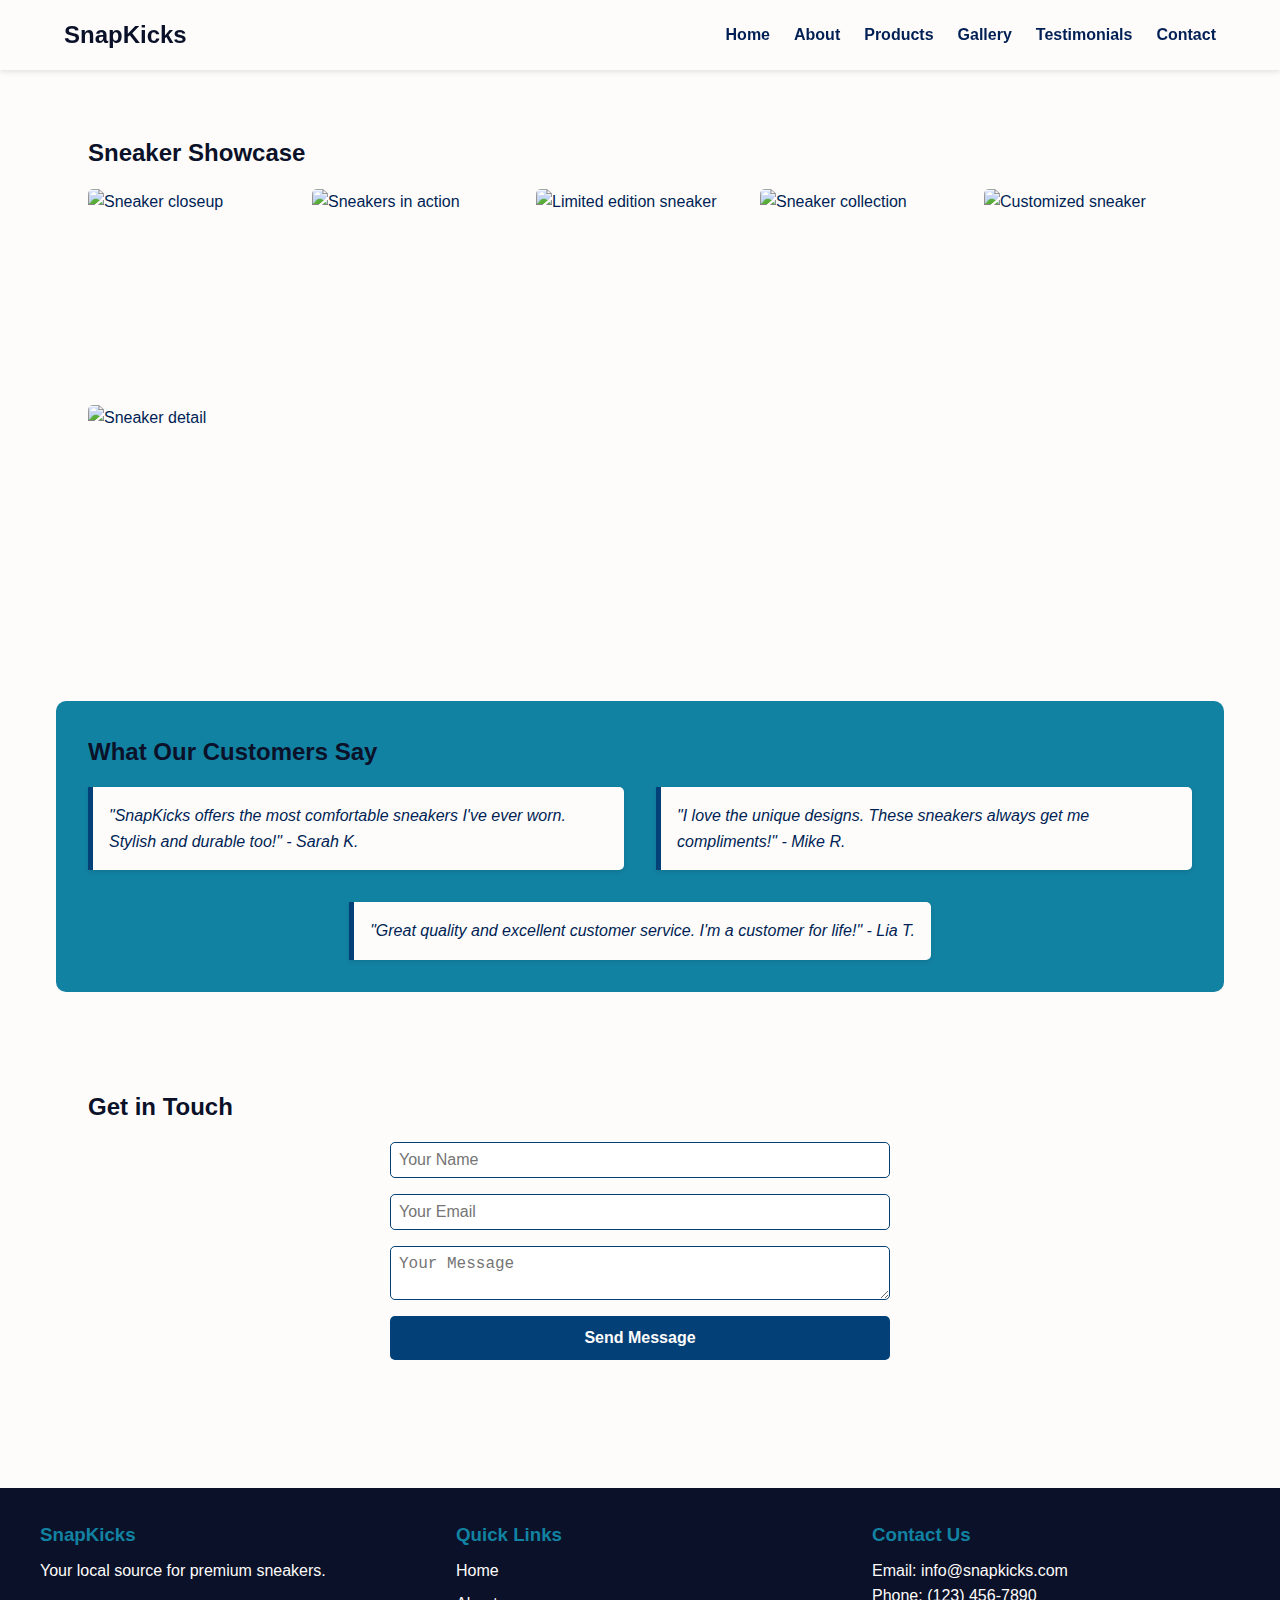
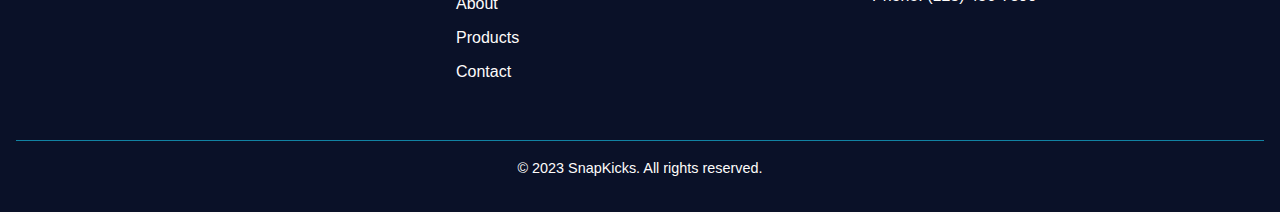
==== File/contact.html @ a64ed83f "belum lengkap" ====
<!DOCTYPE html>
<html lang="en">
<head>
    <meta charset="UTF-8">
    <meta name="viewport" content="width=device-width, initial-scale=1.0">
    <title>SnapKicks - Contact Us</title>
    <link rel="stylesheet" href="style.css">
</head>
<body>
    <header>
        <nav>
            <div class="logo">SnapKicks</div>
            <ul>
                <li><a href="index.html#home">Home</a></li>
                <li><a href="index.html#about">About</a></li>
                <li><a href="index.html#products">Products</a></li>
                <li><a href="#gallery">Gallery</a></li>
                <li><a href="#testimonials">Testimonials</a></li>
                <li><a href="#contact">Contact</a></li>
            </ul>
        </nav>
    </header>

    <main>
        <section id="gallery">
            <h2>Sneaker Showcase</h2>
            <div class="gallery-grid">
                <img src="placeholder-gallery1.jpg" alt="Sneaker closeup">
                <img src="placeholder-gallery2.jpg" alt="Sneakers in action">
                <img src="placeholder-gallery3.jpg" alt="Limited edition sneaker">
                <img src="placeholder-gallery4.jpg" alt="Sneaker collection">
                <img src="placeholder-gallery5.jpg" alt="Customized sneaker">
                <img src="placeholder-gallery6.jpg" alt="Sneaker detail">
            </div>
        </section>

        <section id="testimonials">
            <h2>What Our Customers Say</h2>
            <div class="testimonial-container">
                <blockquote>
                    "SnapKicks offers the most comfortable sneakers I've ever worn. Stylish and durable too!" - Sarah K.
                </blockquote>
                <blockquote>
                    "I love the unique designs. These sneakers always get me compliments!" - Mike R.
                </blockquote>
                <blockquote>
                    "Great quality and excellent customer service. I'm a customer for life!" - Lia T.
                </blockquote>
            </div>
        </section>

        <section id="contact">
            <h2>Get in Touch</h2>
            <form>
                <input type="text" placeholder="Your Name" required>
                <input type="email" placeholder="Your Email" required>
                <textarea placeholder="Your Message" required></textarea>
                <button type="submit">Send Message</button>
            </form>
        </section>
    </main>

    <footer>
        <div class="footer-content">
            <div class="footer-section">
                <h3>SnapKicks</h3>
                <p>Your local source for premium sneakers.</p>
            </div>
            <div class="footer-section">
                <h3>Quick Links</h3>
                <ul>
                    <li><a href="index.html#home">Home</a></li>
                    <li><a href="index.html#about">About</a></li>
                    <li><a href="index.html#products">Products</a></li>
                    <li><a href="#contact">Contact</a></li>
                </ul>
            </div>
            <div class="footer-section">
                <h3>Contact Us</h3>
                <p>Email: info@snapkicks.com</p>
                <p>Phone: (123) 456-7890</p>
            </div>
        </div>
        <div class="footer-bottom">
            <p>&copy; 2023 SnapKicks. All rights reserved.</p>
        </div>
    </footer>
</body>
</html>
---- File/style.css ----
:root {
    --color-1: #0A1128;
    --color-2: #001F54;
    --color-3: #034078;
    --color-4: #1282A2;
    --color-5: #FEFCFB;
}

* {
    box-sizing: border-box;
    margin: 0;
    padding: 0;
}

html {
    scroll-behavior: smooth;
}

body {
    font-family: Arial, sans-serif;
    line-height: 1.6;
    color: var(--color-2);
    background-color: var(--color-5);
}

/* Header and Navigation */
header {
    background-color: var(--color-5);
    box-shadow: 0 2px 5px rgba(0,0,0,0.1);
    position: sticky;
    top: 0;
    z-index: 1000;
}

nav {
    display: flex;
    justify-content: space-between;
    align-items: center;
    padding: 1rem 5%;
}

.logo {
    font-size: 1.5rem;
    font-weight: bold;
    color: var(--color-1);
}

nav ul {
    display: flex;
    list-style-type: none;
}

nav ul li {
    margin-left: 1.5rem;
}

nav ul li a {
    text-decoration: none;
    color: var(--color-2);
    font-weight: bold;
    transition: color 0.3s ease;
}

nav ul li a:hover {
    color: var(--color-3);
}

/* Main Content */
main {
    max-width: 1200px;
    margin: 0 auto;
    padding: 2rem 1rem;
}

section {
    margin-bottom: 4rem;
    padding: 2rem;
    border-radius: 10px;
}

h1, h2, h3 {
    margin-bottom: 1rem;
    color: var(--color-1);
}

/* Landing Page */
.landing-page {
    text-align: center;
    padding: 4rem 0;
    /*background-color: var(--color-4);*/
    background: linear-gradient(rgba(0, 0, 0, 0.5), rgba(0, 0, 0, 0.5)), url('Assets/Sneakers_ocean_theme.jpg') no-repeat;
    background-size: cover;
    background-position: 50% 60%;
    color: var(--color-5);
    border-radius: 10px;
}

.landing-page h1 {
    font-size: 2.5rem;
    color: var(--color-5);
}

.landing-page p {
    font-size: 1.2rem;
    margin-bottom: 2rem;
}

.cta-button {
    display: inline-block;
    padding: 0.8rem 1.5rem;
    text-decoration: none;
    background-color: var(--color-3);
    color: var(--color-5);
    border-radius: 5px;
    font-weight: bold;
    transition: background-color 0.3s ease, transform 0.2s ease;
}

.cta-button:hover {
    background-color: var(--color-2);
    transform: translateY(-2px);
}

/* About Section */
#about {
    background-color: var(--color-5);
    box-shadow: 0 4px 6px rgba(0,0,0,0.1);
}

#about p {
    font-size: 1.1rem;
    color: var(--color-2);
}

/* Products Section */
#products {
    background-color: var(--color-4);
    color: var(--color-5);
}

.product-grid {
    display: grid;
    grid-template-columns: repeat(auto-fit, minmax(250px, 1fr));
    gap: 2rem;
}

.product-card {
    background-color: var(--color-5);
    border-radius: 10px;
    box-shadow: 0 4px 6px rgba(0,0,0,0.1);
    padding: 1rem;
    /*min-width: 270px;
    min-height: 190px;*/
    box-sizing: border-box;
    text-align: center;
    transition: transform 0.3s ease;
}

.product-card:hover {
    transform: translateY(-5px);
}

.product-card img {
    width: 100%;
    height: 200px;
    object-fit: cover;
    border-radius: 5px;
    margin-bottom: 1rem;
}

.product-card h3 {
    color: var(--color-2);
}

.product-card p {
    color: var(--color-3);
    margin-bottom: 1rem;
}

.product-card button {
    background-color: var(--color-3);
    color: var(--color-5);
    border: none;
    padding: 0.5rem 1rem;
    border-radius: 5px;
    cursor: pointer;
    transition: background-color 0.3s ease;
}

.product-card button:hover {
    background-color: var(--color-2);
}


/* Gallery Section */
#gallery {
    background-color: var(--color-5);
}

.gallery-grid {
    display: grid;
    grid-template-columns: repeat(auto-fit, minmax(200px, 1fr));
    gap: 1rem;
}

.gallery-grid img {
    width: 100%;
    height: 200px;
    object-fit: cover;
    border-radius: 5px;
    transition: transform 0.3s ease;
}

.gallery-grid img:hover {
    transform: scale(1.05);
}

/* Testimonials Section */
#testimonials {
    background-color: var(--color-4);
    color: var(--color-5);
}

.testimonial-container {
    /*display: flex;*/
    display: grid;
    grid-template-columns: 1fr 1fr;
    justify-content: space-between;
    gap: 2rem;
}

blockquote {
    background-color: var(--color-5);
    color: var(--color-2);
    border-left: 5px solid var(--color-3);
    padding: 1rem;
    font-style: italic;
    flex-basis: calc(33.333% - 1rem);
    box-shadow: 0 2px 4px rgba(0,0,0,0.1);
    border-radius: 0 5px 5px 0;
}

blockquote:last-child 
{
    grid-column: 1 / span 2;
    justify-self: center;
}

/* Contact Section */
#contact {
    background-color: var(--color-5);
}

form {
    display: flex;
    flex-direction: column;
    max-width: 500px;
    margin: 0 auto;
}

input, textarea {
    margin-bottom: 1rem;
    padding: 0.5rem;
    border: 1px solid var(--color-3);
    border-radius: 5px;
    font-size: 1rem;
}

input:focus, textarea:focus {
    outline: none;
    border-color: var(--color-4);
    box-shadow: 0 0 0 2px rgba(18, 130, 162, 0.2);
}

form button {
    background-color: var(--color-3);
    color: var(--color-5);
    padding: 0.8rem;
    border: none;
    border-radius: 5px;
    cursor: pointer;
    transition: background-color 0.3s ease;
    font-size: 1rem;
    font-weight: bold;
}

form button:hover {
    background-color: var(--color-2);
}

/* Footer */
footer {
    background-color: var(--color-1);
    color: var(--color-5);
    padding: 2rem 1rem;
}

.footer-content {
    display: flex;
    justify-content: space-between;
    flex-wrap: wrap;
    max-width: 1200px;
    margin: 0 auto;
}

.footer-section {
    flex-basis: calc(33.333% - 2rem);
    margin-bottom: 1rem;
}

.footer-section h3 {
    color: var(--color-4);
    margin-bottom: 0.5rem;
}

.footer-section ul {
    list-style-type: none;
}

.footer-section ul li {
    margin-bottom: 0.5rem;
}

.footer-section a {
    color: var(--color-5);
    text-decoration: none;
    transition: color 0.3s ease;
}

.footer-section a:hover {
    color: var(--color-4);
    text-decoration: underline;
}

.footer-bottom {
    text-align: center;
    margin-top: 2rem;
    padding-top: 1rem;
    border-top: 1px solid var(--color-4);
    font-size: 0.9rem;
}

/* Responsive Design */
@media screen and (max-width: 768px) {
    nav {
        flex-direction: column;
    }

    nav ul {
        margin-top: 1rem;
    }

    nav ul li {
        margin: 0 0.5rem;
    }

    .landing-page h1 {
        font-size: 2rem;
    }

    .product-grid {
        grid-template-columns: repeat(auto-fit, minmax(200px, 1fr));
    }

    .testimonial-container {
        flex-direction: column;
    }

    blockquote {
        flex-basis: 100%;
    }

    .footer-section {
        flex-basis: 100%;
    }
}

@media screen and (max-width: 480px) {
    .landing-page h1 {
        font-size: 1.8rem;
    }

    .landing-page p {
        font-size: 1rem;
    }

    section {
        padding: 1rem;
    }

    .product-grid {
        grid-template-columns: 1fr;
    }

    .gallery-grid {
        grid-template-columns: repeat(auto-fit, minmax(150px, 1fr));
    }
}
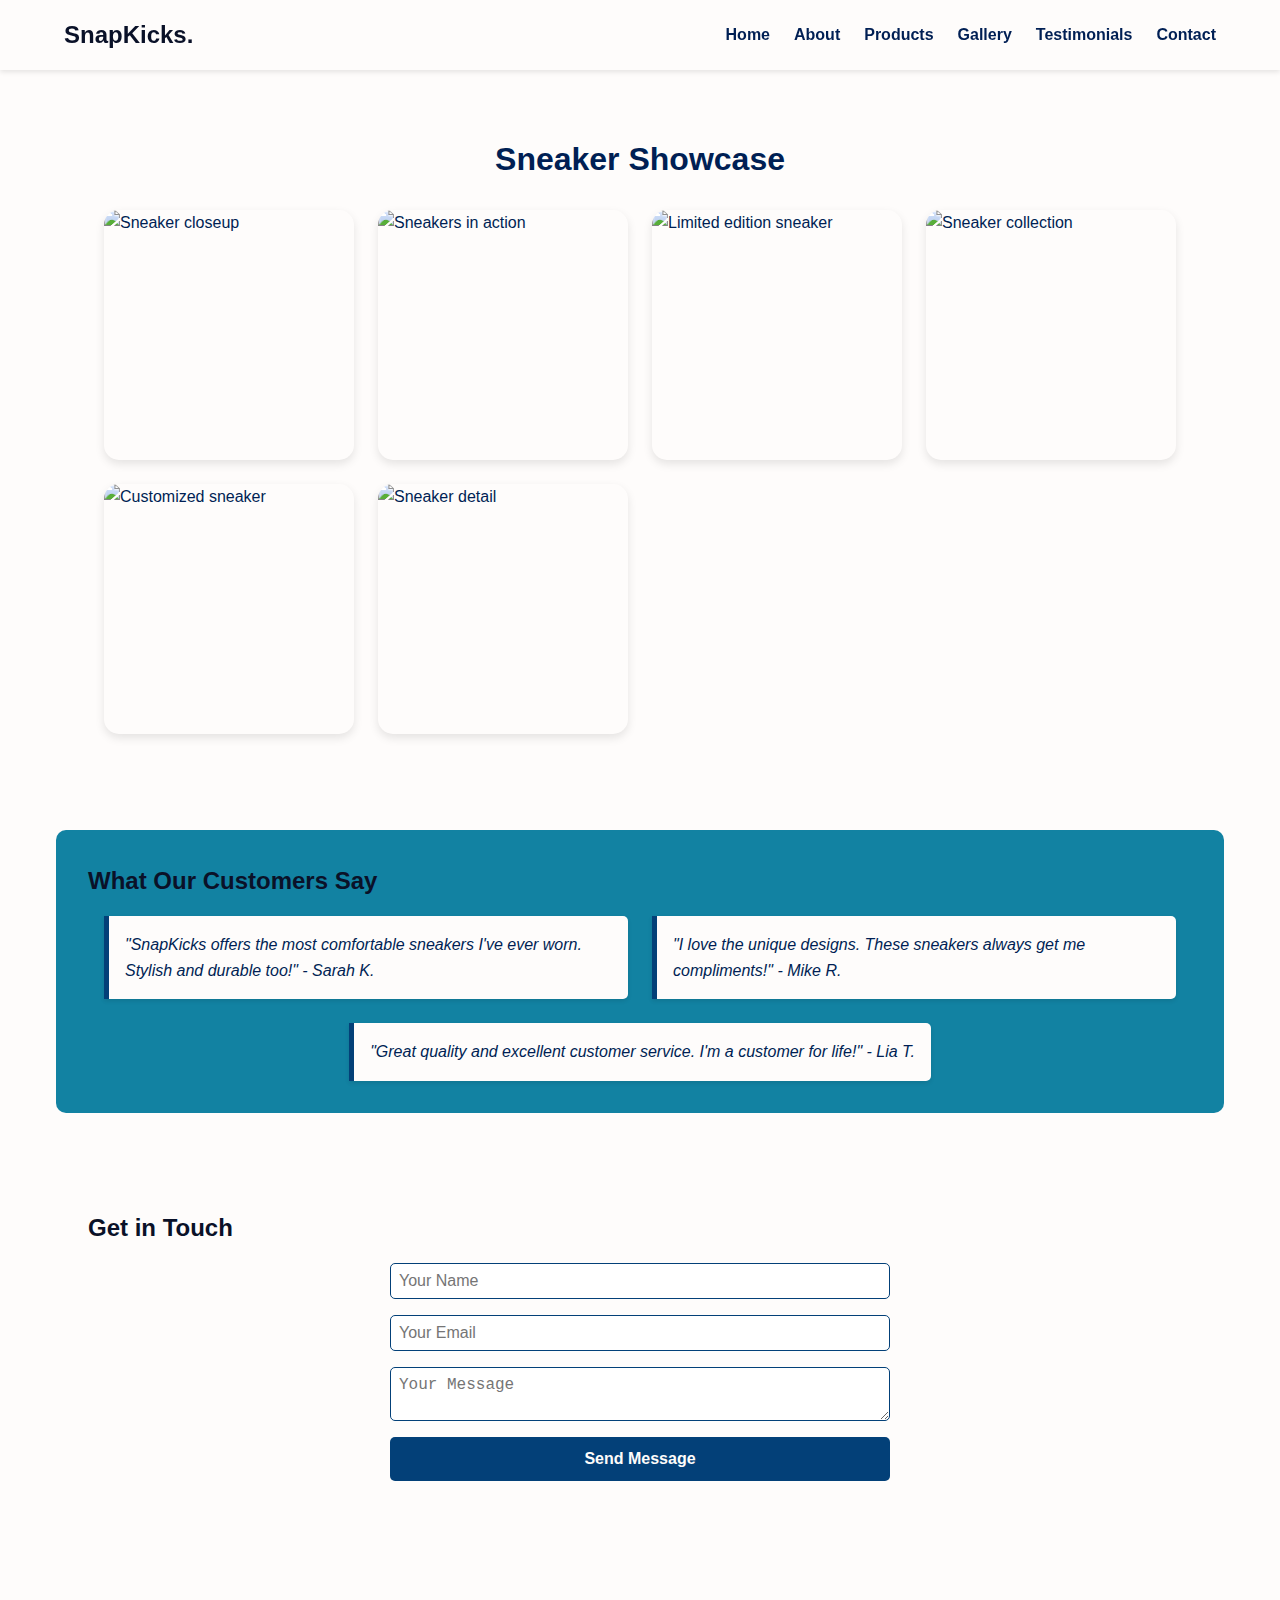
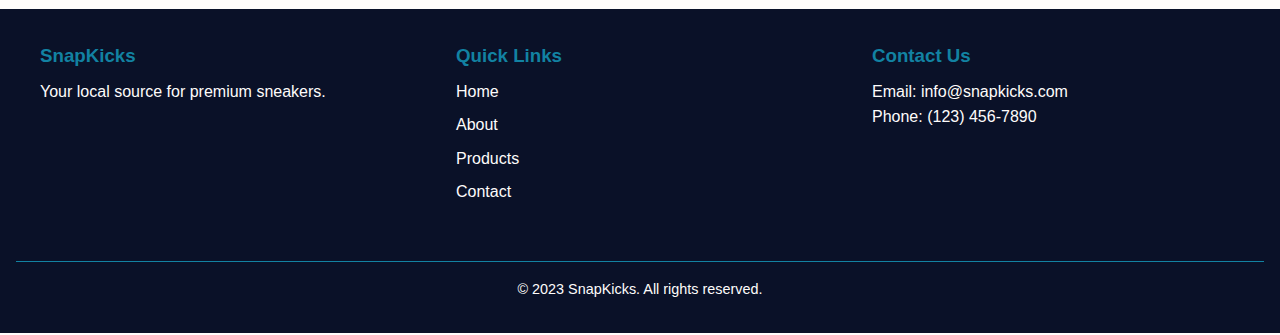
==== commit 2945b794: "uploaded" ====
--- a/File/contact.html
+++ b/File/contact.html
@@ -9,7 +9,7 @@
 <body>
     <header>
         <nav>
-            <div class="logo">SnapKicks</div>
+            <div class="logo">SnapKicks.</div>
             <ul>
                 <li><a href="index.html#home">Home</a></li>
                 <li><a href="index.html#about">About</a></li>
@@ -25,12 +25,12 @@
         <section id="gallery">
             <h2>Sneaker Showcase</h2>
             <div class="gallery-grid">
-                <img src="placeholder-gallery1.jpg" alt="Sneaker closeup">
-                <img src="placeholder-gallery2.jpg" alt="Sneakers in action">
-                <img src="placeholder-gallery3.jpg" alt="Limited edition sneaker">
-                <img src="placeholder-gallery4.jpg" alt="Sneaker collection">
-                <img src="placeholder-gallery5.jpg" alt="Customized sneaker">
-                <img src="placeholder-gallery6.jpg" alt="Sneaker detail">
+                <img src="https://www.kickscrew.com/cdn/shop/files/main-square_a3022827-cab1-4c24-8385-4708208a5d5c_540x.jpg?v=1704698337" alt="Sneaker closeup">
+                <img src="https://www.kickscrew.com/cdn/shop/files/4_72bc9ae2-3a87-4895-9f0f-28731bcc2a88_540x.jpg?v=1724815537" alt="Sneakers in action">
+                <img src="https://www.kickscrew.com/cdn/shop/files/stone-island-new-balance-574-legacy-u574lgtn-4_C3_83_C2_A6_C3_82_C2_8B_C3_82_C2_B7_C3_83_C2_A8_C3_82_C2_B2_C3_82_C2_9D-square_540x.jpg?v=1718081037" alt="Limited edition sneaker">
+                <img src="https://www.kickscrew.com/cdn/shop/files/2156366_PS_540x.jpg?v=1721266922" alt="Sneaker collection">
+                <img src="https://www.kickscrew.com/cdn/shop/products/5_d99d2d00-c0e3-45ab-af03-80080a784815_540x.jpg?v=1695960900" alt="Customized sneaker">
+                <img src="https://www.kickscrew.com/cdn/shop/files/4_1cc6023a-5766-4ce7-bb6e-f2d520d2c7c1_540x.jpg?v=1708688552" alt="Sneaker detail">
             </div>
         </section>
 
--- a/File/style.css
+++ b/File/style.css
@@ -168,6 +168,21 @@
     margin-bottom: 1rem;
 }
 
+.product-grid .product-card:nth-child(1) img {
+    object-position: 80% 80%;
+}
+.product-grid .product-card:nth-child(3) img {
+    object-position: 80% 80%;
+}
+
+.product-grid .product-card:nth-child(2) img {
+    object-position: 35% 50%;
+}
+
+.product-grid .product-card:nth-child(4) img {
+    object-position: 50% 45%;
+}
+
 .product-card h3 {
     color: var(--color-2);
 }
@@ -195,30 +210,42 @@
 /* Gallery Section */
 #gallery {
     background-color: var(--color-5);
+    padding: 2rem;
+}
+
+#gallery h2 {
+    font-size: 2rem;
+    color: var(--color-2);
+    text-align: center;
+    margin-bottom: 1.5rem;
 }
 
 .gallery-grid {
     display: grid;
-    grid-template-columns: repeat(auto-fit, minmax(200px, 1fr));
-    gap: 1rem;
+    grid-template-columns: repeat(auto-fit, minmax(250px, 1fr));
+    gap: 1.5rem;
+    padding: 0 1rem;
 }
 
 .gallery-grid img {
     width: 100%;
-    height: 200px;
+    height: 250px;
     object-fit: cover;
-    border-radius: 5px;
-    transition: transform 0.3s ease;
+    border-radius: 15px;
+    transition: transform 0.3s ease, box-shadow 0.3s ease;
+    box-shadow: 0 4px 10px rgba(0, 0, 0, 0.1);
 }
 
 .gallery-grid img:hover {
-    transform: scale(1.05);
+    transform: scale(1.1);
+    box-shadow: 0 8px 20px rgba(0, 0, 0, 0.2);
 }
 
 /* Testimonials Section */
 #testimonials {
     background-color: var(--color-4);
     color: var(--color-5);
+    padding: 2rem;
 }
 
 .testimonial-container {
@@ -226,7 +253,8 @@
     display: grid;
     grid-template-columns: 1fr 1fr;
     justify-content: space-between;
-    gap: 2rem;
+    gap: 1.5rem;
+    padding: 0 1rem;
 }
 
 blockquote {
@@ -236,8 +264,14 @@
     padding: 1rem;
     font-style: italic;
     flex-basis: calc(33.333% - 1rem);
+    transition: transform 0.3s ease, box-shadow 0.3s ease;
     box-shadow: 0 2px 4px rgba(0,0,0,0.1);
     border-radius: 0 5px 5px 0;
+}
+
+blockquote:hover {
+    transform: scale(1.1);
+    box-shadow: 0 4px 8px rgba(0, 0, 0, 0.2);
 }
 
 blockquote:last-child 
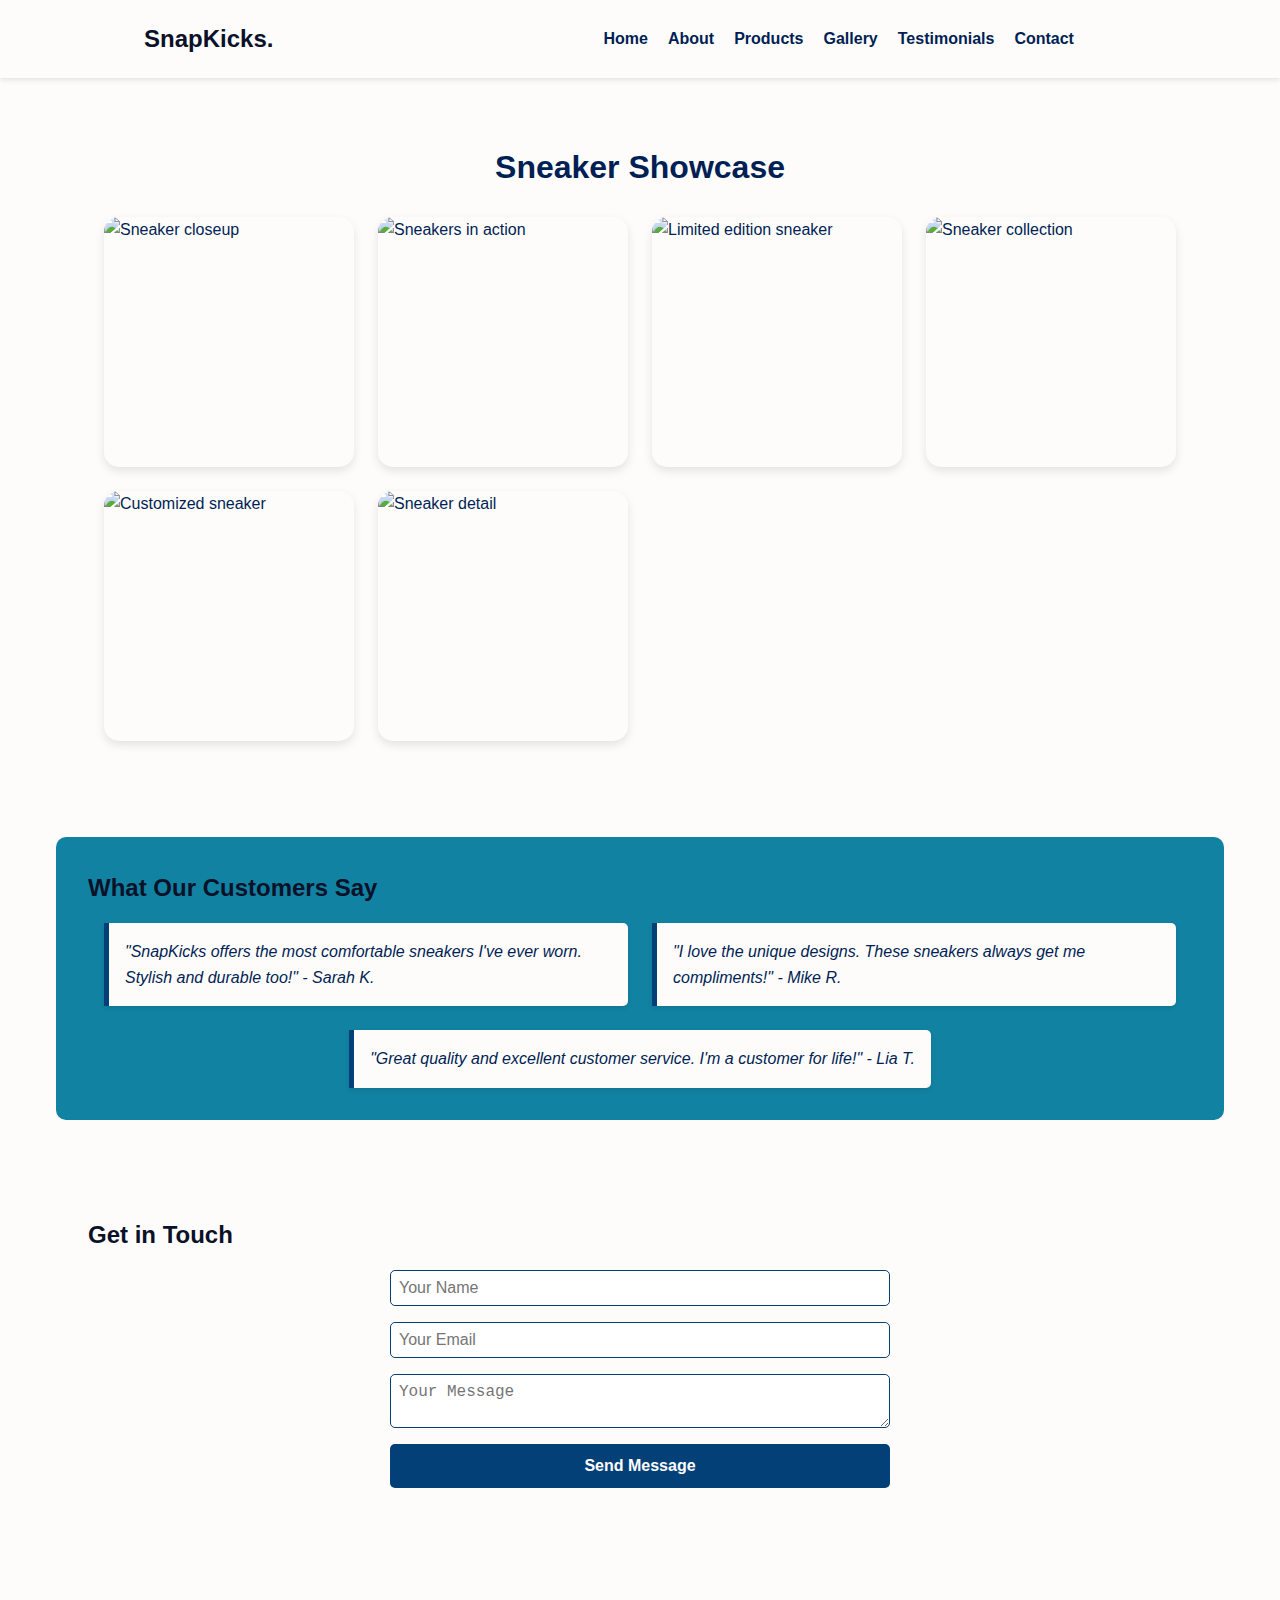
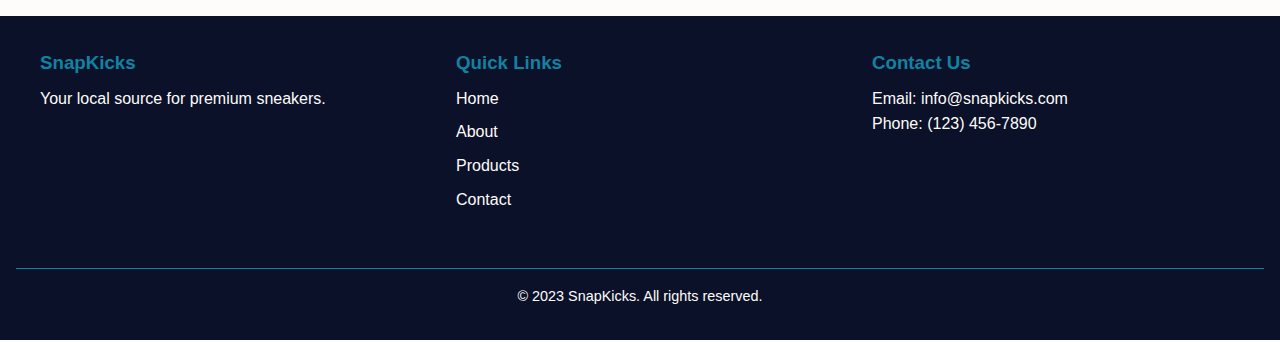
==== commit 6855b139: "uploaded" ====
--- a/File/contact.html
+++ b/File/contact.html
@@ -8,17 +8,25 @@
 </head>
 <body>
     <header>
-        <nav>
+        <div class="nav-container">
             <div class="logo">SnapKicks.</div>
-            <ul>
-                <li><a href="index.html#home">Home</a></li>
-                <li><a href="index.html#about">About</a></li>
-                <li><a href="index.html#products">Products</a></li>
-                <li><a href="#gallery">Gallery</a></li>
-                <li><a href="#testimonials">Testimonials</a></li>
-                <li><a href="#contact">Contact</a></li>
-            </ul>
-        </nav>
+            <input type="checkbox" id="menu-toggle" class="menu-toggle-checkbox">
+            <label for="menu-toggle" class="menu-toggle-label">
+                <span class="bar"></span>
+                <span class="bar"></span>
+                <span class="bar"></span>
+            </label>
+            <nav id="navbar">
+                <ul class="nav-list">
+                    <li><a href="index.html#home">Home</a></li>
+                    <li><a href="index.html#about">About</a></li>
+                    <li><a href="index.html#products">Products</a></li>
+                    <li><a href="contact.html#gallery">Gallery</a></li>
+                    <li><a href="contact.html#testimonials">Testimonials</a></li>
+                    <li><a href="contact.html#contact">Contact</a></li>
+                </ul>
+            </nav>
+        </div>
     </header>
 
     <main>
--- a/File/style.css
+++ b/File/style.css
@@ -26,10 +26,17 @@
 /* Header and Navigation */
 header {
     background-color: var(--color-5);
+    padding: 10px 20px;
     box-shadow: 0 2px 5px rgba(0,0,0,0.1);
-    position: sticky;
+    position: relative;
     top: 0;
     z-index: 1000;
+}
+
+.nav-container {
+    display: flex;
+    justify-content: space-around;
+    flex-wrap: wrap;
 }
 
 nav {
@@ -40,29 +47,56 @@
 }
 
 .logo {
-    font-size: 1.5rem;
+    font-size: 24px;
     font-weight: bold;
     color: var(--color-1);
-}
-
-nav ul {
+    display: flex;
+    align-items: center;
+}
+
+/*.nav-list {
+    display: flex;
+    justify-content: space-around;
+}*/
+
+#navbar ul {
     display: flex;
     list-style-type: none;
-}
-
-nav ul li {
-    margin-left: 1.5rem;
-}
-
-nav ul li a {
+    margin: 0;
+    padding: 0;
+}
+
+#navbar ul li {
+    margin-left: 20px;
+}
+
+#navbar ul li a {
     text-decoration: none;
     color: var(--color-2);
     font-weight: bold;
     transition: color 0.3s ease;
 }
 
-nav ul li a:hover {
+#navbar ul li a:hover {
     color: var(--color-3);
+}
+
+.menu-toggle-label {
+    display: none;
+    flex-direction: column;
+    cursor: pointer;
+}
+
+.bar {
+    width: 25px;
+    height: 3px;
+    background-color: var(--color-1);
+    margin: 4px 0;
+    transition: 0.3s;
+}
+
+.menu-toggle-checkbox {
+    display: none;
 }
 
 /* Main Content */
@@ -409,7 +443,91 @@
     }
 }
 
+@media screen and (max-width: 640px) {
+    .nav-container {
+        display: flex;
+        justify-content: space-between;
+        align-items: center;
+        width: 100%;
+    }
+
+    .menu-toggle-label {
+        display: flex;
+    }
+
+    #navbar {
+        position: absolute;
+        top: 60px;
+        right: 0;
+        width: 100%;
+        height: 100vh;
+        display: none;
+        background-color: var(--color-5);
+        flex-direction: column;
+        align-items: center;
+        justify-content: center;
+        box-shadow: 0 4px 10px rgba(0, 0, 0, 0.1);
+    }
+
+    #navbar ul {
+        flex-direction: column;
+    }
+
+    #navbar ul li {
+        margin: 20px 0;
+    }
+
+    #navbar ul li a {
+        font-size: 20px;
+    }
+
+    .menu-toggle-checkbox:checked + .menu-toggle-label + #navbar {
+        display: flex;
+    }
+}
+
 @media screen and (max-width: 480px) {
+    .nav-container {
+        display: flex;
+        justify-content: space-between;
+        align-items: center;
+        width: 100%;
+    }
+
+    .menu-toggle-label {
+        display: flex;
+    }
+
+    #navbar {
+        position: absolute;
+        top: 60px;
+        right: 0;
+        width: 100%;
+        height: 100vh;
+        display: none;
+        background-color: var(--color-5);
+        flex-direction: column;
+        align-items: center;
+        justify-content: center;
+        box-shadow: 0 4px 10px rgba(0, 0, 0, 0.1);
+    }
+
+    #navbar ul {
+        flex-direction: column;
+    }
+
+    #navbar ul li {
+        margin: 20px 0;
+    }
+
+    #navbar ul li a {
+        font-size: 20px;
+    }
+
+    .menu-toggle-checkbox:checked + .menu-toggle-label + #navbar {
+        display: flex;
+    }
+    
     .landing-page h1 {
         font-size: 1.8rem;
     }
@@ -429,4 +547,9 @@
     .gallery-grid {
         grid-template-columns: repeat(auto-fit, minmax(150px, 1fr));
     }
+
+    .testimonial-container {
+        display: flex;
+        flex-direction: column;
+    }
 }